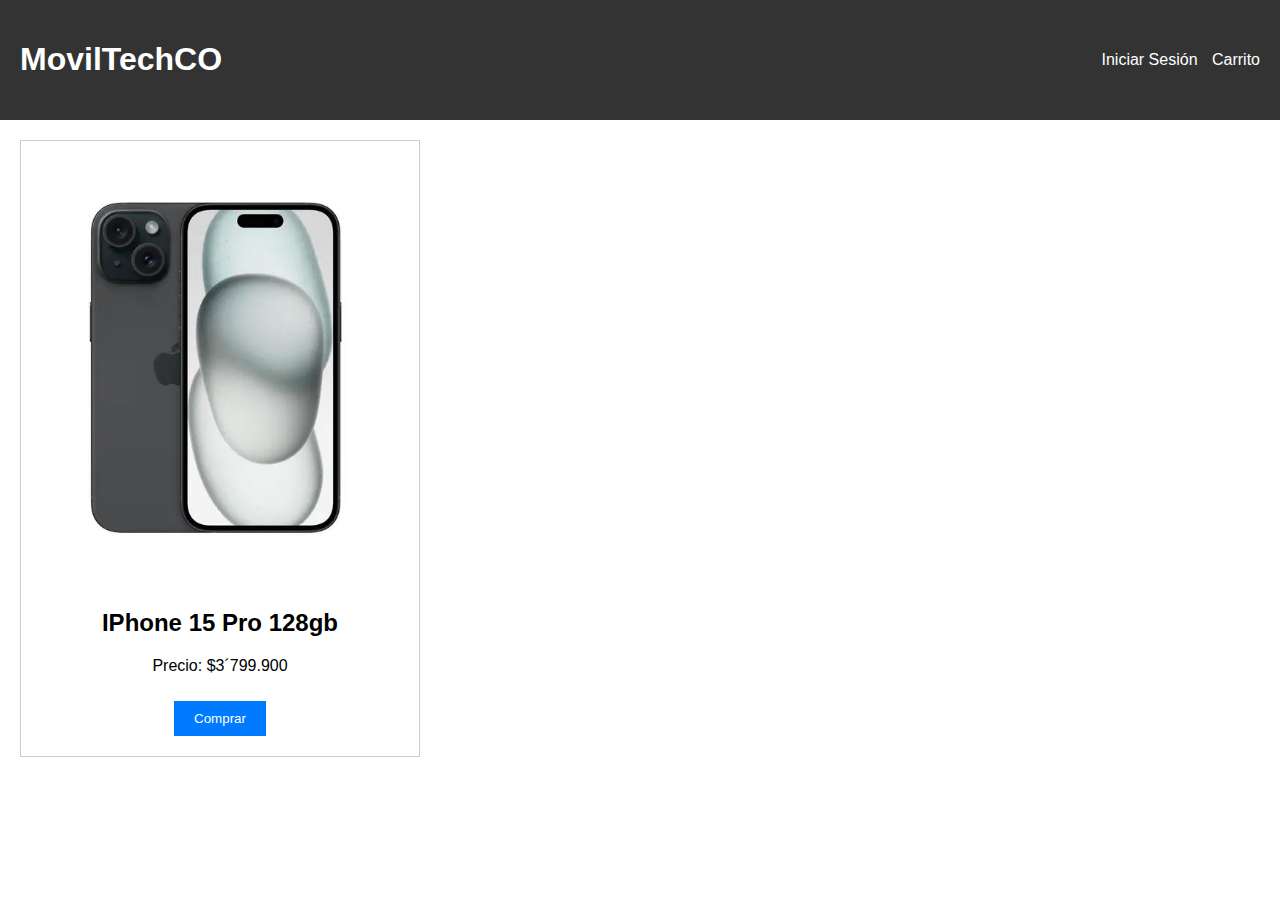
==== Untitled-1.html @ e8e098f5 "catálogo de celulares" ====
<!DOCTYPE html>
<html lang="en">
<head>
  <meta charset="UTF-8">
  <meta name="viewport" content="width=device-width, initial-scale=1.0">
  <title>Catálogo de Celulares</title>
  <link rel="stylesheet" href="styles.css">
</head>
<body>
  <header>
    <h1>MovilTechCO</h1>
    <div class="user-actions">
      <a href="#">Iniciar Sesión</a>
      <a href="#">Carrito</a>
    </div>
  </header>

  <div class="catalog-container">
    <div class="product">
      <img src="celular1.jpg" alt="IPhone 15 Pro">
      <h2>IPhone 15 Pro 128gb</h2>
      <p>Precio: $3´799.900</p>
      <button class="buy-button">Comprar</button>
    </div>
    <!-- Agrega más productos aquí -->
  </div>
</body>
</html>
---- styles.css ----
body {
  font-family: Arial, sans-serif;
  margin: 0;
  padding: 0;
}

header {
  background-color: #333;
  color: #fff;
  padding: 20px;
  display: flex;
  justify-content: space-between;
  align-items: center;
}

.catalog-container {
  display: grid;
  grid-template-columns: repeat(3, 1fr);
  gap: 20px;
  padding: 20px;
}

.product {
  border: 1px solid #ccc;
  padding: 20px;
  text-align: center;
}

.product img {
  max-width: 100%;
  height: auto;
}

.buy-button {
  background-color: #007bff;
  color: #fff;
  border: none;
  padding: 10px 20px;
  cursor: pointer;
  margin-top: 10px;
}

.user-actions a {
  color: #fff;
  text-decoration: none;
  margin-left: 10px;
}
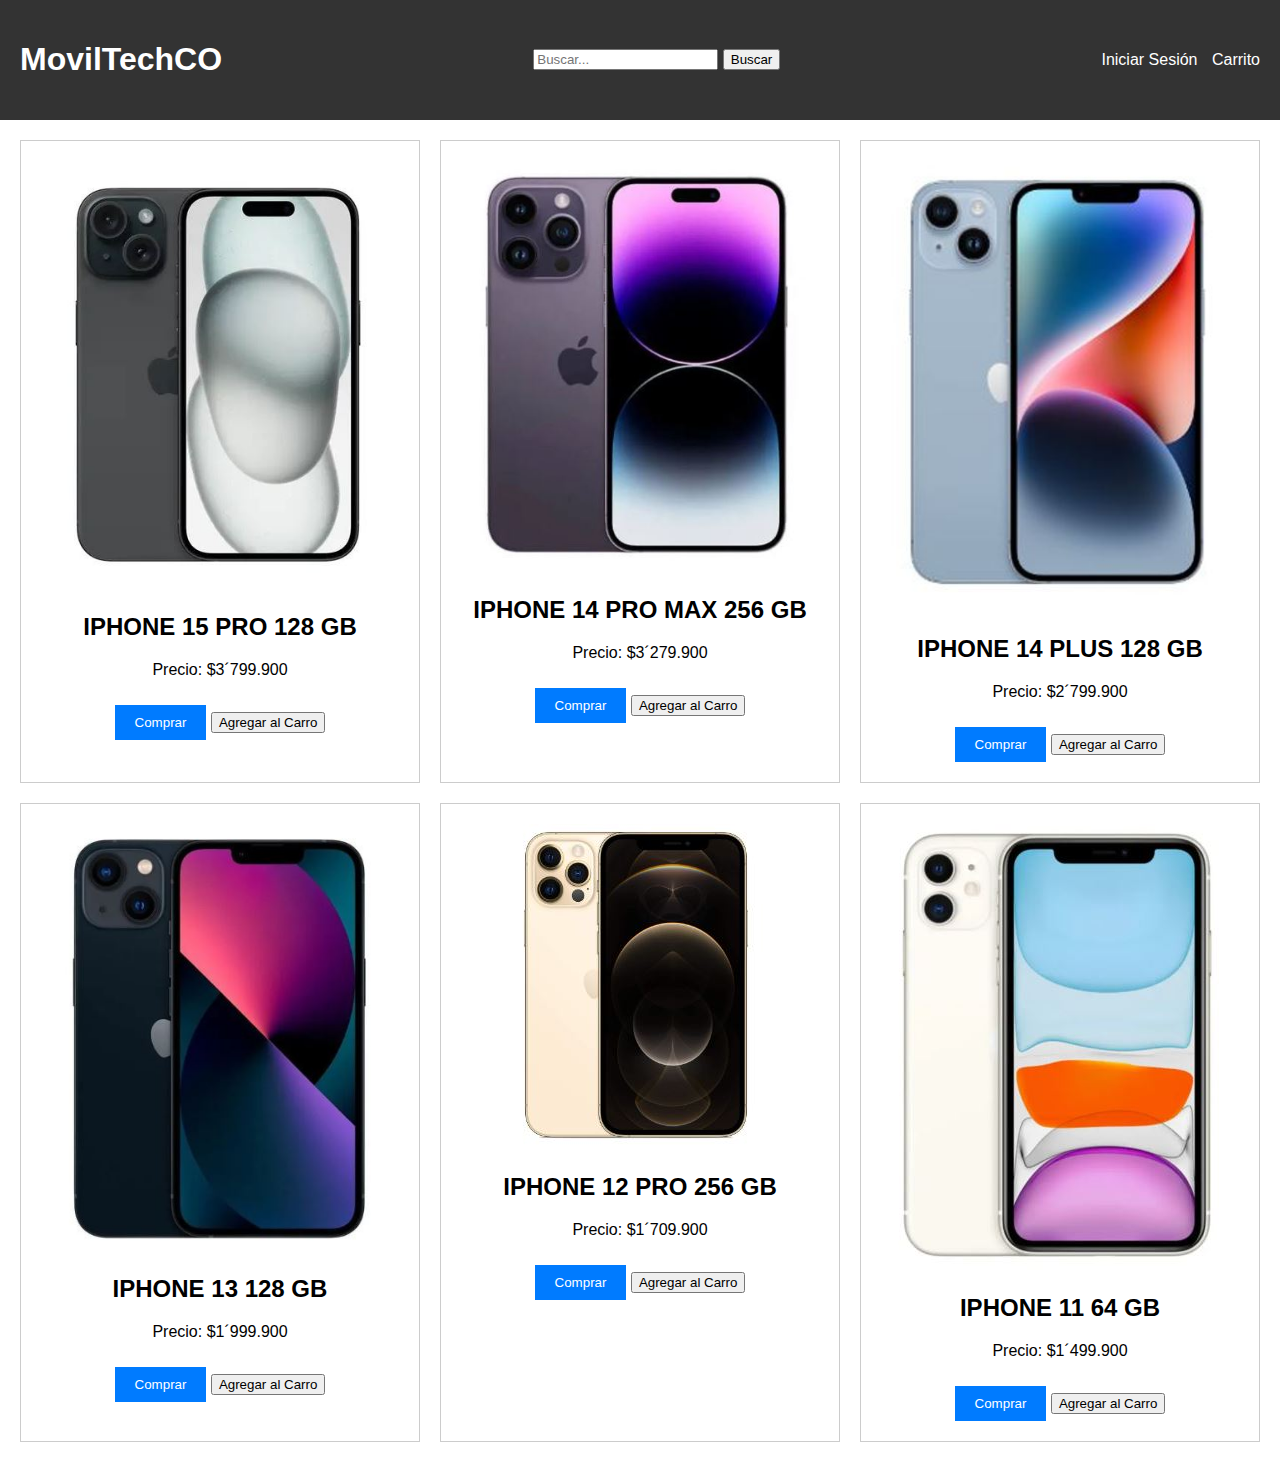
==== commit 7f1966be: "Index..html" ====
--- a/Untitled-1.html
+++ b/Untitled-1.html
@@ -9,8 +9,12 @@
 <body>
   <header>
     <h1>MovilTechCO</h1>
+    <div class="search-container">
+      <input type="text" placeholder="Buscar..." class="search-box">
+      <button type="submit" class="search-button">Buscar</button>
+    </div>
     <div class="user-actions">
-      <a href="#">Iniciar Sesión</a>
+      <a href="Isesion.html">Iniciar Sesión</a>
       <a href="#">Carrito</a>
     </div>
   </header>
@@ -18,11 +22,46 @@
   <div class="catalog-container">
     <div class="product">
       <img src="celular1.jpg" alt="IPhone 15 Pro">
-      <h2>IPhone 15 Pro 128gb</h2>
+      <h2>IPHONE 15 PRO 128 GB</h2>
       <p>Precio: $3´799.900</p>
       <button class="buy-button">Comprar</button>
+      <button class="add-button">Agregar al Carro</button>
     </div>
-    <!-- Agrega más productos aquí -->
+    <div class="product">
+      <img src="celular2.jpg" alt="IPhone 14 Pro Max">
+      <h2>IPHONE 14 PRO MAX 256 GB</h2>
+      <p>Precio: $3´279.900</p>
+      <button class="buy-button">Comprar</button>
+      <button class="add-button">Agregar al Carro</button>
+    </div>
+    <div class="product">
+      <img src="celular3.jpg" alt="IPhone 14 Plus">
+      <h2>IPHONE 14 PLUS 128 GB</h2>
+      <p>Precio: $2´799.900</p>
+      <button class="buy-button">Comprar</button>
+      <button class="add-button">Agregar al Carro</button>
+    </div>
+    <div class="product">
+      <img src="celular4.jpg" alt="IPhone 13">
+      <h2>IPHONE 13 128 GB</h2>
+      <p>Precio: $1´999.900</p>
+      <button class="buy-button">Comprar</button>
+      <button class="add-button">Agregar al Carro</button>
+    </div>
+    <div class="product">
+      <img src="celular5.jpg" alt="IPhone 12 Pro">
+      <h2>IPHONE 12 PRO 256 GB</h2>
+      <p>Precio: $1´709.900</p>
+      <button class="buy-button">Comprar</button>
+      <button class="add-button">Agregar al Carro</button>
+    </div>
+    <div class="product">
+      <img src="celular6.jpg" alt="IPhone 11">
+      <h2>IPHONE 11 64 GB</h2>
+      <p>Precio: $1´499.900</p>
+      <button class="buy-button">Comprar</button>
+      <button class="add-button">Agregar al Carro</button>
+    </div>
   </div>
 </body>
-</html>+</html>
